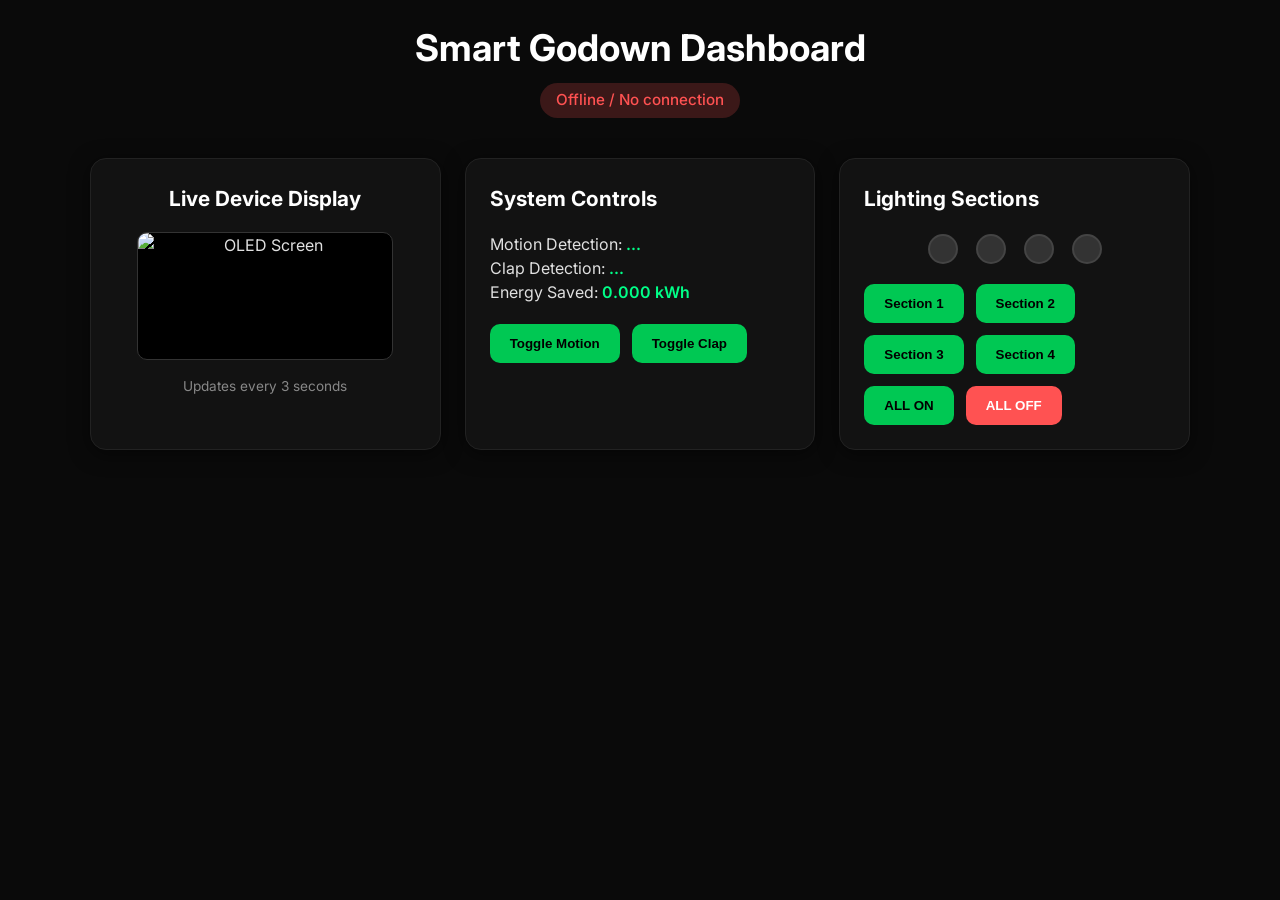
==== dashboard.html @ 498b68ed "Rename index.html to dashboard.html" ====
<!DOCTYPE html>
<html lang="en">
<head>
  <meta charset="UTF-8" />
  <meta name="viewport" content="width=device-width, initial-scale=1.0"/>
  <title>Smart Godown Control</title>

  <link rel="stylesheet" href="style.css">

  <link href="https://fonts.googleapis.com/css2?family=Inter:wght@400;500;600;700&display=swap" rel="stylesheet">
</head>

<body>

<div class="container">

<header>
<h1>Smart Godown Dashboard</h1>
<p id="connection-status" class="status offline">Connecting to device...</p>
</header>


<div class="grid">

<!-- OLED FEED -->

<div class="card live-oled">

<h3>Live Device Display</h3>

<img id="oled-feed" src="" alt="OLED Screen">

<p class="note">Updates every 3 seconds</p>

</div>


<!-- SYSTEM STATUS -->

<div class="card">

<h3>System Controls</h3>

<p>Motion Detection: <span id="motion" class="value">...</span></p>

<p>Clap Detection: <span id="clap" class="value">...</span></p>

<p>Energy Saved: <span id="energy" class="value">0.000 kWh</span></p>

<div class="controls">

<button onclick="toggleMotion()">Toggle Motion</button>

<button onclick="toggleClap()">Toggle Clap</button>

</div>

</div>



<!-- SECTIONS -->

<div class="card sections-card">

<h3>Lighting Sections</h3>

<div class="sections">

<div id="s1" class="dot"></div>
<div id="s2" class="dot"></div>
<div id="s3" class="dot"></div>
<div id="s4" class="dot"></div>

</div>

<div class="relay-controls">

<button onclick="relay(1)">Section 1</button>
<button onclick="relay(2)">Section 2</button>
<button onclick="relay(3)">Section 3</button>
<button onclick="relay(4)">Section 4</button>

<button onclick="allOn()">ALL ON</button>

<button class="danger" onclick="allOff()">ALL OFF</button>

</div>

</div>


</div>

</div>


<script src="script.js"></script>

</body>
</html>
---- style.css ----
*{
margin:0;
padding:0;
box-sizing:border-box;
}

body{
background:#0a0a0a;
color:#e0e0e0;
font-family:'Inter',sans-serif;
min-height:100vh;
padding:20px;
line-height:1.5;
}

.container{
max-width:1100px;
margin:0 auto;
}

header{
text-align:center;
margin-bottom:40px;
}

h1{
font-size:2.3rem;
font-weight:700;
margin-bottom:8px;
color:#fff;
}

.status{
font-size:0.95rem;
font-weight:500;
padding:6px 16px;
border-radius:20px;
display:inline-block;
}

.status.online{
background:#00c85333;
color:#00c853;
}

.status.offline{
background:#ff525233;
color:#ff5252;
}

.grid{
display:grid;
grid-template-columns:repeat(auto-fit,minmax(340px,1fr));
gap:24px;
}

.card{
background:#121212;
border-radius:16px;
padding:24px;
border:1px solid #222;
box-shadow:0 4px 20px rgba(0,0,0,0.5);
}

.card h3{
font-size:1.3rem;
margin-bottom:18px;
color:#fff;
}

.value{
font-weight:600;
color:#00ff88;
}

.controls,.relay-controls{
display:flex;
flex-wrap:wrap;
gap:12px;
margin-top:20px;
}

button{
background:#00c853;
color:#000;
border:none;
padding:12px 20px;
border-radius:10px;
font-weight:600;
cursor:pointer;
}

button:hover{
background:#00b140;
}

.danger{
background:#ff5252;
color:#fff;
}

.sections{
display:flex;
justify-content:center;
gap:18px;
margin:20px 0;
}

.dot{
width:30px;
height:30px;
border-radius:50%;
background:#333;
border:2px solid #444;
}

.dot.active{
background:#00ff88;
border-color:#00c853;
box-shadow:0 0 14px #00ff8866;
}

.live-oled{
text-align:center;
}

#oled-feed{
width:256px;
height:128px;
image-rendering:pixelated;
border-radius:10px;
border:1px solid #333;
background:#000;
margin:16px auto;
display:block;
}

.note{
font-size:0.85rem;
color:#888;
margin-top:8px;
}
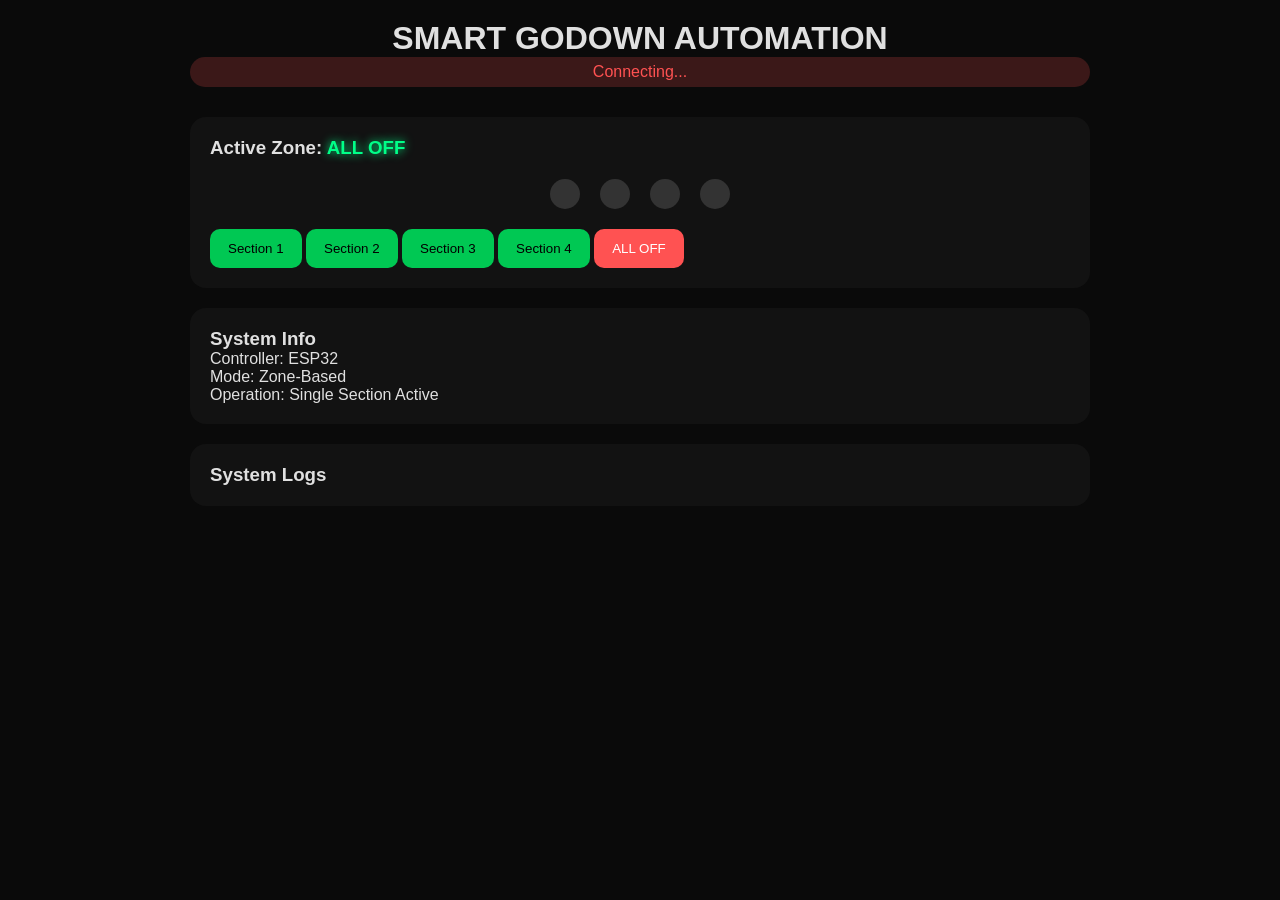
==== commit ac57511b: "Add files via upload" ====
--- a/dashboard.html
+++ b/dashboard.html
@@ -1,13 +1,11 @@
 <!DOCTYPE html>
 <html lang="en">
 <head>
-  <meta charset="UTF-8" />
-  <meta name="viewport" content="width=device-width, initial-scale=1.0"/>
-  <title>Smart Godown Control</title>
+<meta charset="UTF-8">
+<meta name="viewport" content="width=device-width, initial-scale=1.0">
+<title>Smart Godown Control</title>
 
-  <link rel="stylesheet" href="style.css">
-
-  <link href="https://fonts.googleapis.com/css2?family=Inter:wght@400;500;600;700&display=swap" rel="stylesheet">
+<link rel="stylesheet" href="style.css">
 </head>
 
 <body>
@@ -15,87 +13,46 @@
 <div class="container">
 
 <header>
-<h1>Smart Godown Dashboard</h1>
-<p id="connection-status" class="status offline">Connecting to device...</p>
+<h1>SMART GODOWN AUTOMATION</h1>
+<p id="connection-status" class="status offline">Connecting...</p>
 </header>
-
-
-<div class="grid">
-
-<!-- OLED FEED -->
-
-<div class="card live-oled">
-
-<h3>Live Device Display</h3>
-
-<img id="oled-feed" src="" alt="OLED Screen">
-
-<p class="note">Updates every 3 seconds</p>
-
-</div>
-
-
-<!-- SYSTEM STATUS -->
 
 <div class="card">
 
-<h3>System Controls</h3>
+<h3>Active Zone: <span id="active-label">NONE</span></h3>
 
-<p>Motion Detection: <span id="motion" class="value">...</span></p>
+<div class="sections">
+<div id="s1" class="dot"></div>
+<div id="s2" class="dot"></div>
+<div id="s3" class="dot"></div>
+<div id="s4" class="dot"></div>
+</div>
 
-<p>Clap Detection: <span id="clap" class="value">...</span></p>
-
-<p>Energy Saved: <span id="energy" class="value">0.000 kWh</span></p>
-
-<div class="controls">
-
-<button onclick="toggleMotion()">Toggle Motion</button>
-
-<button onclick="toggleClap()">Toggle Clap</button>
-
+<div class="relay-controls">
+<button onclick="relay(1)">Section 1</button>
+<button onclick="relay(2)">Section 2</button>
+<button onclick="relay(3)">Section 3</button>
+<button onclick="relay(4)">Section 4</button>
+<button class="danger" onclick="allOff()">ALL OFF</button>
 </div>
 
 </div>
 
-
-
-<!-- SECTIONS -->
-
-<div class="card sections-card">
-
-<h3>Lighting Sections</h3>
-
-<div class="sections">
-
-<div id="s1" class="dot"></div>
-<div id="s2" class="dot"></div>
-<div id="s3" class="dot"></div>
-<div id="s4" class="dot"></div>
-
+<div class="card">
+<h3>System Info</h3>
+<p>Controller: ESP32</p>
+<p>Mode: Zone-Based</p>
+<p>Operation: Single Section Active</p>
 </div>
 
-<div class="relay-controls">
-
-<button onclick="relay(1)">Section 1</button>
-<button onclick="relay(2)">Section 2</button>
-<button onclick="relay(3)">Section 3</button>
-<button onclick="relay(4)">Section 4</button>
-
-<button onclick="allOn()">ALL ON</button>
-
-<button class="danger" onclick="allOff()">ALL OFF</button>
-
+<div class="card">
+<h3>System Logs</h3>
+<div id="logs"></div>
 </div>
 
 </div>
 
-
-</div>
-
-</div>
-
-
 <script src="script.js"></script>
 
 </body>
-</html>
+</html>
--- a/style.css
+++ b/style.css
@@ -7,40 +7,29 @@
 body{
 background:#0a0a0a;
 color:#e0e0e0;
-font-family:'Inter',sans-serif;
-min-height:100vh;
+font-family:sans-serif;
 padding:20px;
-line-height:1.5;
 }
 
 .container{
-max-width:1100px;
-margin:0 auto;
+max-width:900px;
+margin:auto;
 }
 
 header{
 text-align:center;
-margin-bottom:40px;
-}
-
-h1{
-font-size:2.3rem;
-font-weight:700;
-margin-bottom:8px;
-color:#fff;
+margin-bottom:30px;
 }
 
 .status{
-font-size:0.95rem;
-font-weight:500;
-padding:6px 16px;
+padding:6px 14px;
 border-radius:20px;
-display:inline-block;
 }
 
 .status.online{
 background:#00c85333;
-color:#00c853;
+color:#00ff88;
+animation:blink 2s infinite;
 }
 
 .status.offline{
@@ -48,61 +37,18 @@
 color:#ff5252;
 }
 
-.grid{
-display:grid;
-grid-template-columns:repeat(auto-fit,minmax(340px,1fr));
-gap:24px;
-}
-
 .card{
 background:#121212;
+padding:20px;
 border-radius:16px;
-padding:24px;
-border:1px solid #222;
-box-shadow:0 4px 20px rgba(0,0,0,0.5);
-}
-
-.card h3{
-font-size:1.3rem;
-margin-bottom:18px;
-color:#fff;
-}
-
-.value{
-font-weight:600;
-color:#00ff88;
-}
-
-.controls,.relay-controls{
-display:flex;
-flex-wrap:wrap;
-gap:12px;
-margin-top:20px;
-}
-
-button{
-background:#00c853;
-color:#000;
-border:none;
-padding:12px 20px;
-border-radius:10px;
-font-weight:600;
-cursor:pointer;
-}
-
-button:hover{
-background:#00b140;
-}
-
-.danger{
-background:#ff5252;
-color:#fff;
+margin-bottom:20px;
+animation:fadeIn 0.6s ease;
 }
 
 .sections{
 display:flex;
 justify-content:center;
-gap:18px;
+gap:20px;
 margin:20px 0;
 }
 
@@ -111,32 +57,54 @@
 height:30px;
 border-radius:50%;
 background:#333;
-border:2px solid #444;
+transition:0.3s;
 }
 
 .dot.active{
 background:#00ff88;
-border-color:#00c853;
-box-shadow:0 0 14px #00ff8866;
+box-shadow:0 0 15px #00ff88,0 0 30px #00ff8855;
+animation:pulse 1.5s infinite;
 }
 
-.live-oled{
-text-align:center;
+button{
+background:#00c853;
+border:none;
+padding:12px 18px;
+border-radius:10px;
+cursor:pointer;
 }
 
-#oled-feed{
-width:256px;
-height:128px;
-image-rendering:pixelated;
-border-radius:10px;
-border:1px solid #333;
-background:#000;
-margin:16px auto;
-display:block;
+button:hover{
+transform:scale(1.05);
+box-shadow:0 0 10px #00ff88;
 }
 
-.note{
-font-size:0.85rem;
-color:#888;
-margin-top:8px;
+button:active{
+transform:scale(0.9);
+}
+
+.danger{
+background:#ff5252;
+color:#fff;
+}
+
+#active-label{
+color:#00ff88;
+text-shadow:0 0 10px #00ff88;
+}
+
+@keyframes pulse{
+0%{transform:scale(1);}
+50%{transform:scale(1.2);}
+100%{transform:scale(1);}
+}
+
+@keyframes fadeIn{
+from{opacity:0;transform:translateY(20px);}
+to{opacity:1;transform:translateY(0);}
+}
+
+@keyframes blink{
+0%,100%{opacity:1;}
+50%{opacity:0.6;}
 }
